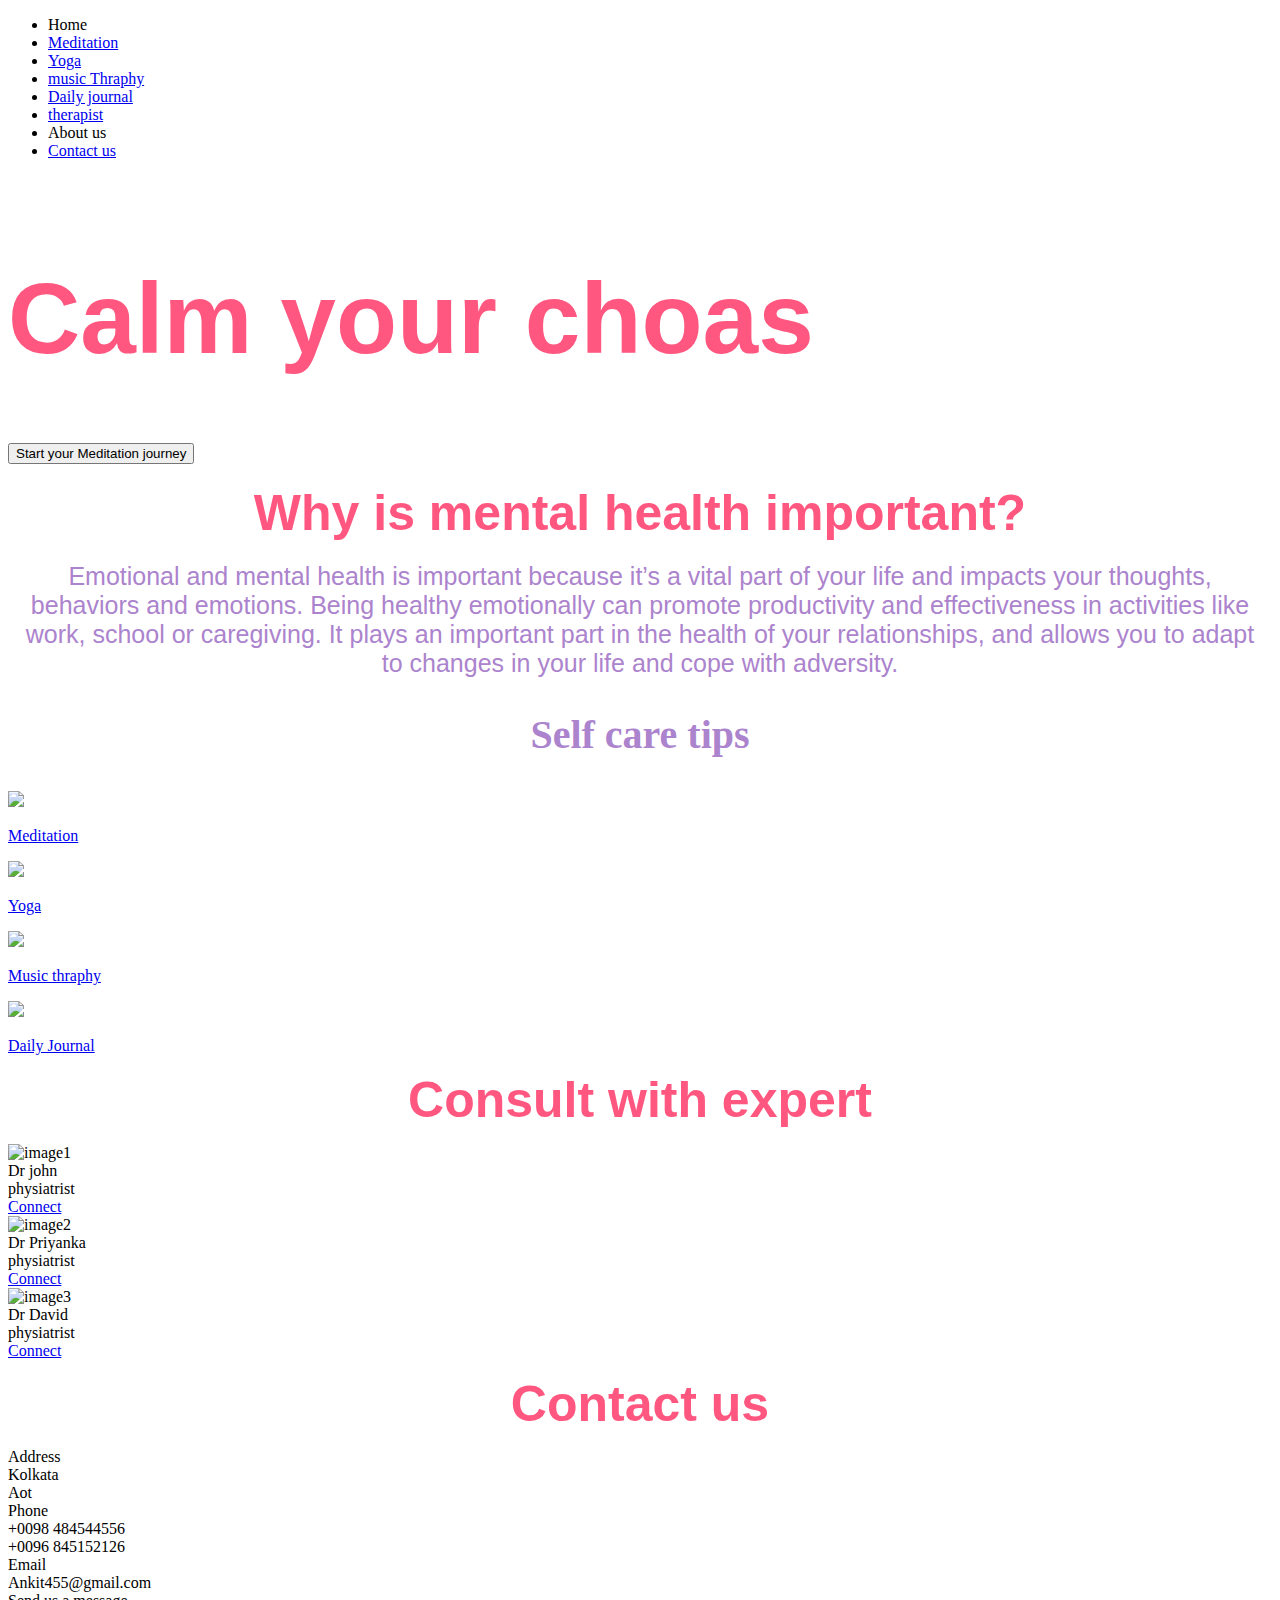
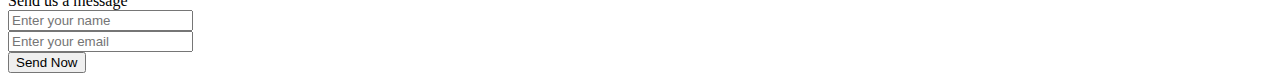
==== index.html @ 6239bb95 "Update index.html" ====
<!DOCTYPE html>
<html lang="en">
<head>
    <meta charset="UTF-8">
    <meta http-equiv="X-UA-Compatible" content="IE=edge">
    <meta name="viewport" content="width=device-width, initial-scale=1.0">
    <title>BeCalm</title>
    <link rel="stylesheet" href="style.css">
    <link rel="preconnect" href="https://fonts.googleapis.com">
</head>
<body>

  <div class="Container">
        <div class="head">
          <header class="header">
            <nav class="navbar">
              <ul class="main-nav">
                <li class="nav-item active">Home</li>
                <li class="nav-item"><a href="meditation.html">Meditation</a></li>
                <li class="nav-item"><a href="Yoga.html">Yoga</a></li>
                <li class="nav-item"><a href="musicThraphy.html">music Thraphy</a></li>
                <li class="nav-item"><a href="JournalPass.html">Daily journal</a></li>

                <li class="nav-item"><a href="#consult">therapist</a> </li>
                <li class="nav-item">About us</li>
                <li class="nav-item"><a href="#contact">Contact us</a></li>
    
              </ul>
              <div class="indicator"></div>
            </nav>
          </header>
        </div>
     
        <div class="banner">

            <div>
                <img id="calmGirl" src="Sport__leisure___meditating__meditation__woman__relax__yoga__practice__focus-removebg-preview.png" alt="">
            </div>
            <div class="tag">
                    <h1 style="font-family: 'Oswald', sans-serif;color:#FF577F;font-size: 100px;">Calm your choas</h1>
            </div>
            <div class="btn">
               <button class="buttonClass">Start your Meditation journey</button>
            </div>

          </div>
        

           <div class="aboutMentalHealth">

            <h2 style="text-align: center; font-family: 'Poppins', sans-serif;font-size: 50px;margin: 20px;color: #FF577F;">
                Why is mental health important? 
            </h2>
            <p style="text-align: center;margin: 15px;font-size: 25px;font-family: 'Poppins', sans-serif;color:#ac83cd;">Emotional and mental health is important because it’s a vital part of your life and impacts your thoughts, behaviors and emotions. Being healthy emotionally can promote productivity and effectiveness in activities like work, school or caregiving. It plays an important part in the health of your relationships, and allows you to adapt to changes in your life and cope with adversity.</p>
         </div>
           <h2 style="text-align: center;color:#ac83cd;font-size: 40px;">Self care tips</h2>
          <div class="tips">
            <div class="cards-list"> 
              


                <div class="card 1">
                  <div class="card_image"> <img src="644161b5ce15397473f2c4a49620ee8f.gif" /> </div>
                  <div class="card_title title-white">
                    <a href="meditation.html"><p>Meditation</p></a>
                 </div>
                </div>
                  <div class="card 2">
                  <div class="card_image">
                    <img src="image/yoga.gif" />
                    </div>
                  <div class="card_title title-white">
                    <a href="Yoga.html"><p>Yoga</p></a>
                  </div>
                 </div>
                
                <div class="card 3">
                  <div class="card_image">
                    <img src="image/icegif-209.gif" />
                  </div>
                  <div class="card_title">
                    <a href="musicThraphy.html"><p>Music thraphy</p></a>
                  </div>
                </div>
                  
                  <div class="card 4">
                  <div class="card_image">
                    <img src="giphy.gif" />
                    </div>
                  <div class="card_title title-black">
                    <a href="JournalPass.html"><p>Daily Journal</p></a>
                  </div>
                  </div>
                
                

           </div>

          </div>


  
   
  
  
  
   

 
       <h1 style="font-family: 'Oswald', sans-serif;color:#FF577F;font-size: 50px;margin: 15px;text-align: center;";>Consult with expert</h1>
       
       <div class="profile-container" id="consult">
        <div class="profile-card">
          <img src="man-character-face-avatar-glasses-260nw-562077406.webp" alt="image1" class="profile-icon" />
          <div class="profile-name">Dr john</div>
          <div class="profile-position">physiatrist</div>
          <a href="#" class="button">Connect</a>
        </div>
        <div class="profile-card">
          <img src="1000_F_279669366_Lk12QalYQKMczLEa4ySjhaLtx1M2u7e6.jpg" alt="image2" class="profile-icon" />
          <div class="profile-name">Dr Priyanka</div>
          <div class="profile-position">physiatrist</div>
          <a href="#" class="button">Connect</a>
        </div>
        <div class="profile-card">
          <img src="download.jpeg" alt="image3" class="profile-icon" />
          <div class="profile-name">Dr David</div>
          <div class="profile-position">physiatrist</div>
          <a href="#" class="button">Connect</a>
        </div>
   </div>  
      


       <h1 style="font-family: 'Oswald', sans-serif;color:#FF577F;font-size: 50px;margin: 15px;text-align: center;";>Contact us</h1>
       

      
           
         <div class="container" id="contact">
           <div class="content">
             <div class="left-side">
               <div class="address details">
                 <i class="fas fa-map-marker-alt"></i>
                 <div class="topic">Address</div>
                 <div class="text-one">Kolkata</div>
                 <div class="text-two">Aot</div>
               </div>
               <div class="phone details">
                 <i class="fas fa-phone-alt"></i>
                 <div class="topic">Phone</div>
                 <div class="text-one">+0098 484544556</div>
                 <div class="text-two">+0096 845152126</div>
               </div>
               <div class="email details">
                 <i class="fas fa-envelope"></i>
                 <div class="topic">Email</div>
                 <div class="text-one">Ankit455@gmail.com</div>
                 
               </div>
             </div>
             <div class="right-side">
               <div class="topic-text">Send us a message</div>
              
             <form action="#">
               <div class="input-box">
                 <input type="text" placeholder="Enter your name">
               </div>
               <div class="input-box">
                 <input type="text" placeholder="Enter your email">
               </div>
               <div class="input-box message-box">
                 
               </div>
               <div class="button">
                 <input type="button" value="Send Now" >
               </div>
             </form>
           </div>
           </div>
         </div>
       
       
       
      
   
  </div> 
  
  


    
    
</body>
</html>
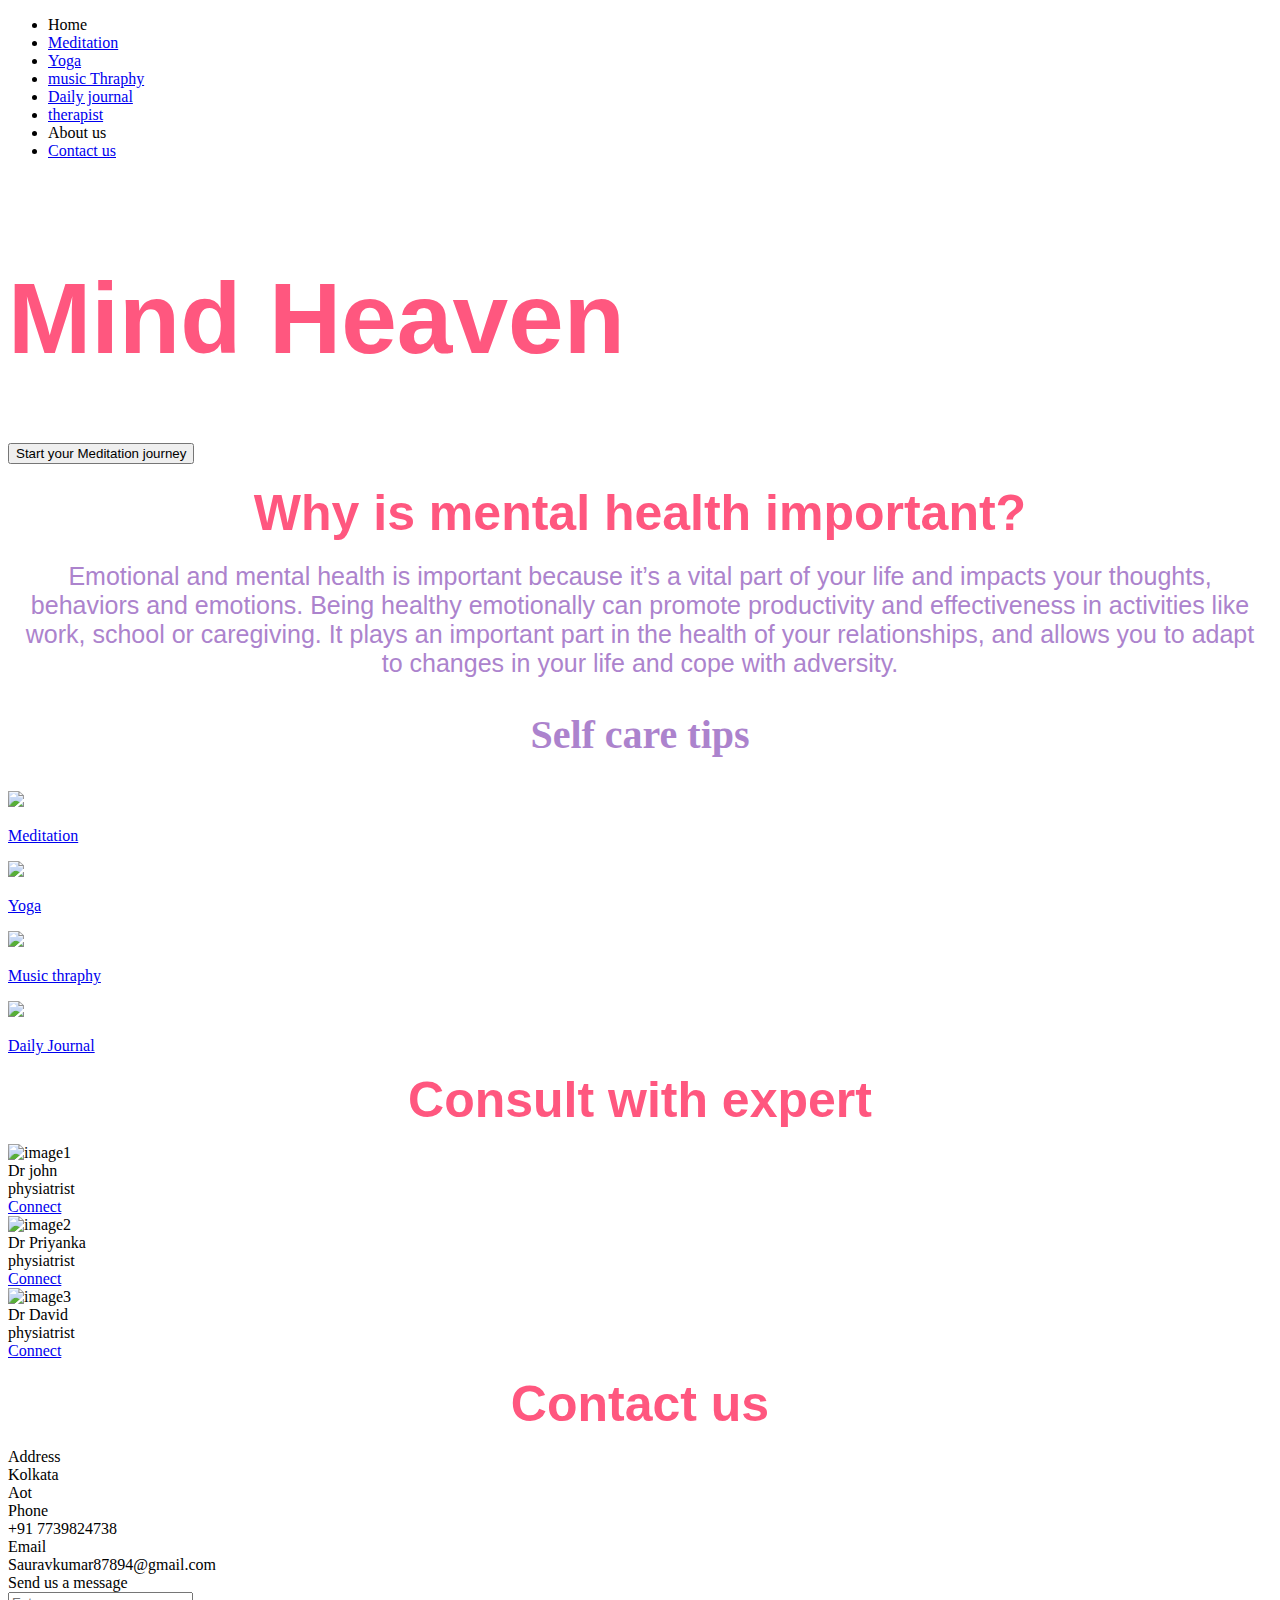
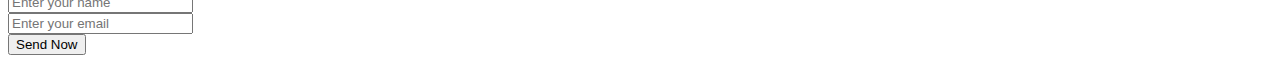
==== commit bb9fd182: "Update index.html" ====
--- a/index.html
+++ b/index.html
@@ -37,7 +37,7 @@
                 <img id="calmGirl" src="Sport__leisure___meditating__meditation__woman__relax__yoga__practice__focus-removebg-preview.png" alt="">
             </div>
             <div class="tag">
-                    <h1 style="font-family: 'Oswald', sans-serif;color:#FF577F;font-size: 100px;">Calm your choas</h1>
+                    <h1 style="font-family: 'Oswald', sans-serif;color:#FF577F;font-size: 100px;">Mind Heaven</h1>
             </div>
             <div class="btn">
                <button class="buttonClass">Start your Meditation journey</button>
@@ -67,7 +67,7 @@
                 </div>
                   <div class="card 2">
                   <div class="card_image">
-                    <img src="image/yoga.gif" />
+                    <img src="yoga.gif" />
                     </div>
                   <div class="card_title title-white">
                     <a href="Yoga.html"><p>Yoga</p></a>
@@ -76,7 +76,7 @@
                 
                 <div class="card 3">
                   <div class="card_image">
-                    <img src="image/icegif-209.gif" />
+                    <img src="icegif-209.gif" />
                   </div>
                   <div class="card_title">
                     <a href="musicThraphy.html"><p>Music thraphy</p></a>
@@ -149,13 +149,12 @@
                <div class="phone details">
                  <i class="fas fa-phone-alt"></i>
                  <div class="topic">Phone</div>
-                 <div class="text-one">+0098 484544556</div>
-                 <div class="text-two">+0096 845152126</div>
+                 <div class="text-one">+91 7739824738</div>
                </div>
                <div class="email details">
                  <i class="fas fa-envelope"></i>
                  <div class="topic">Email</div>
-                 <div class="text-one">Ankit455@gmail.com</div>
+                 <div class="text-one">Sauravkumar87894@gmail.com</div>
                  
                </div>
              </div>
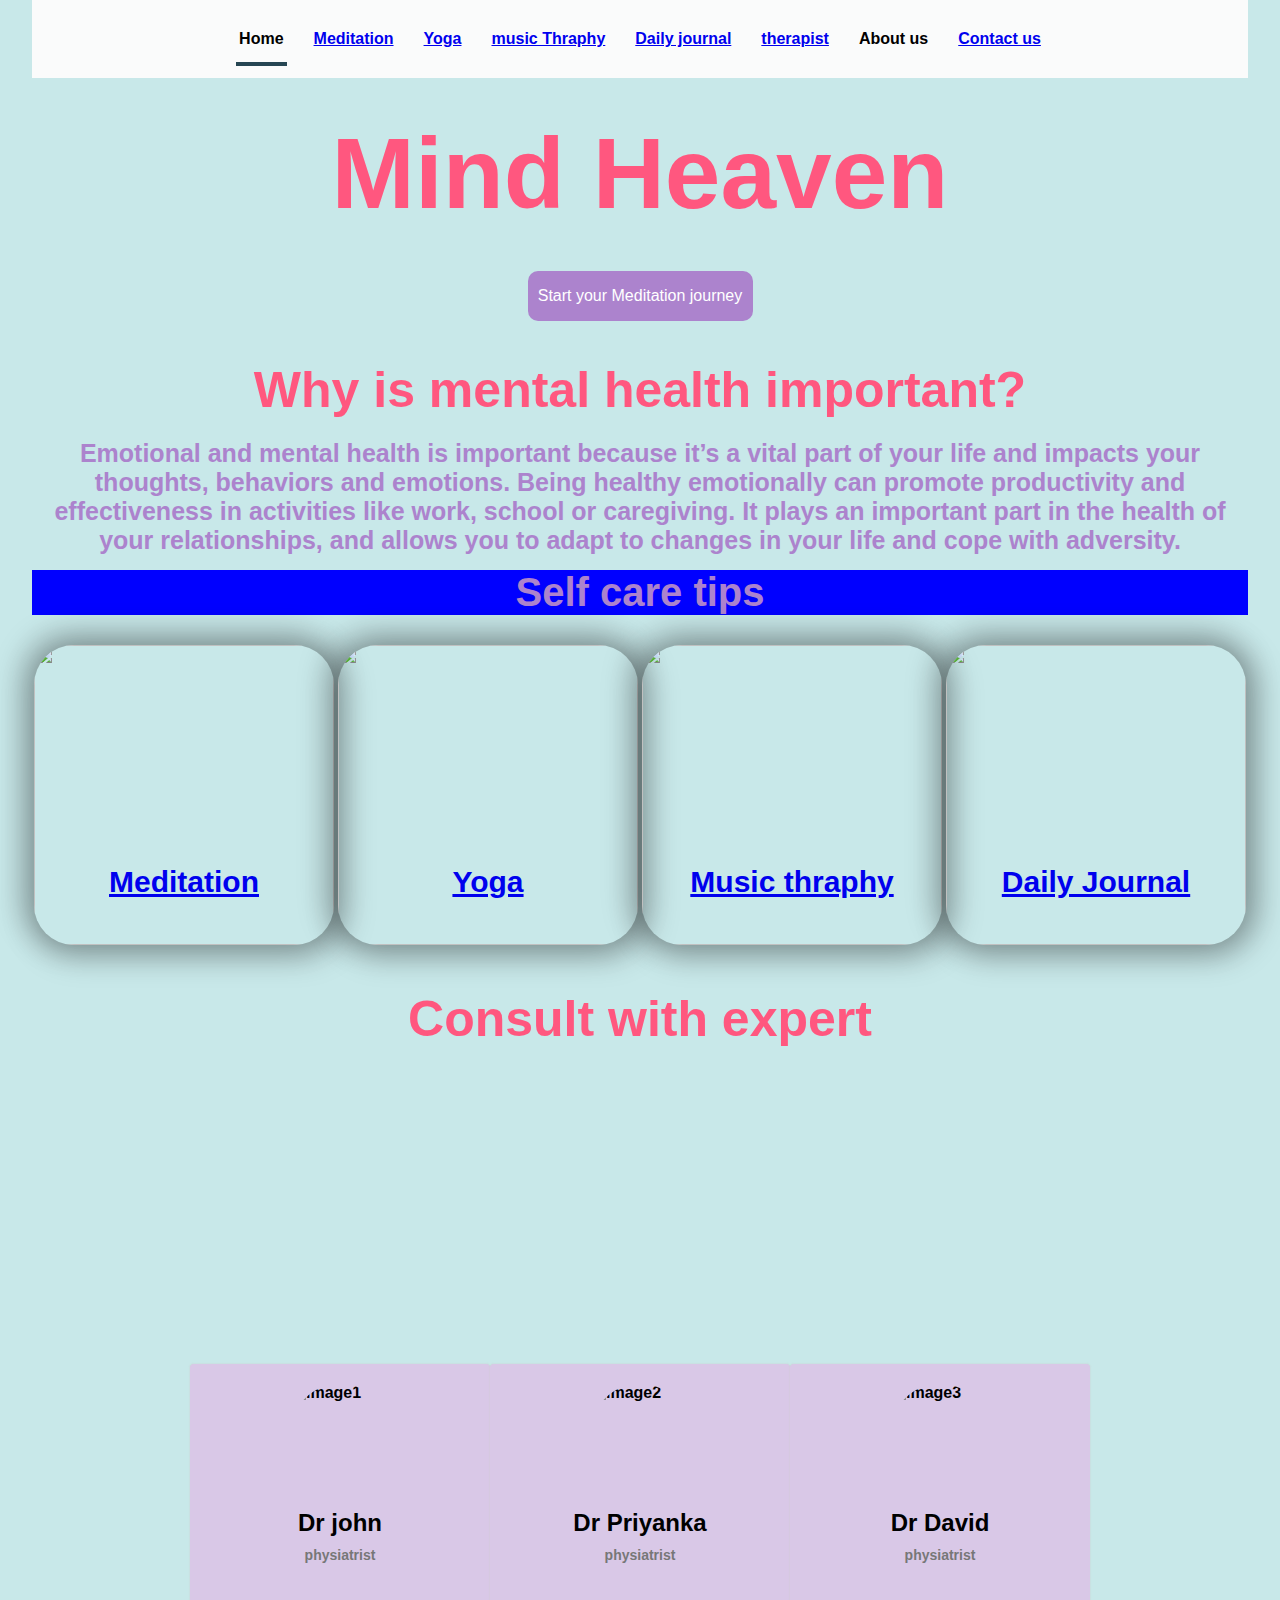
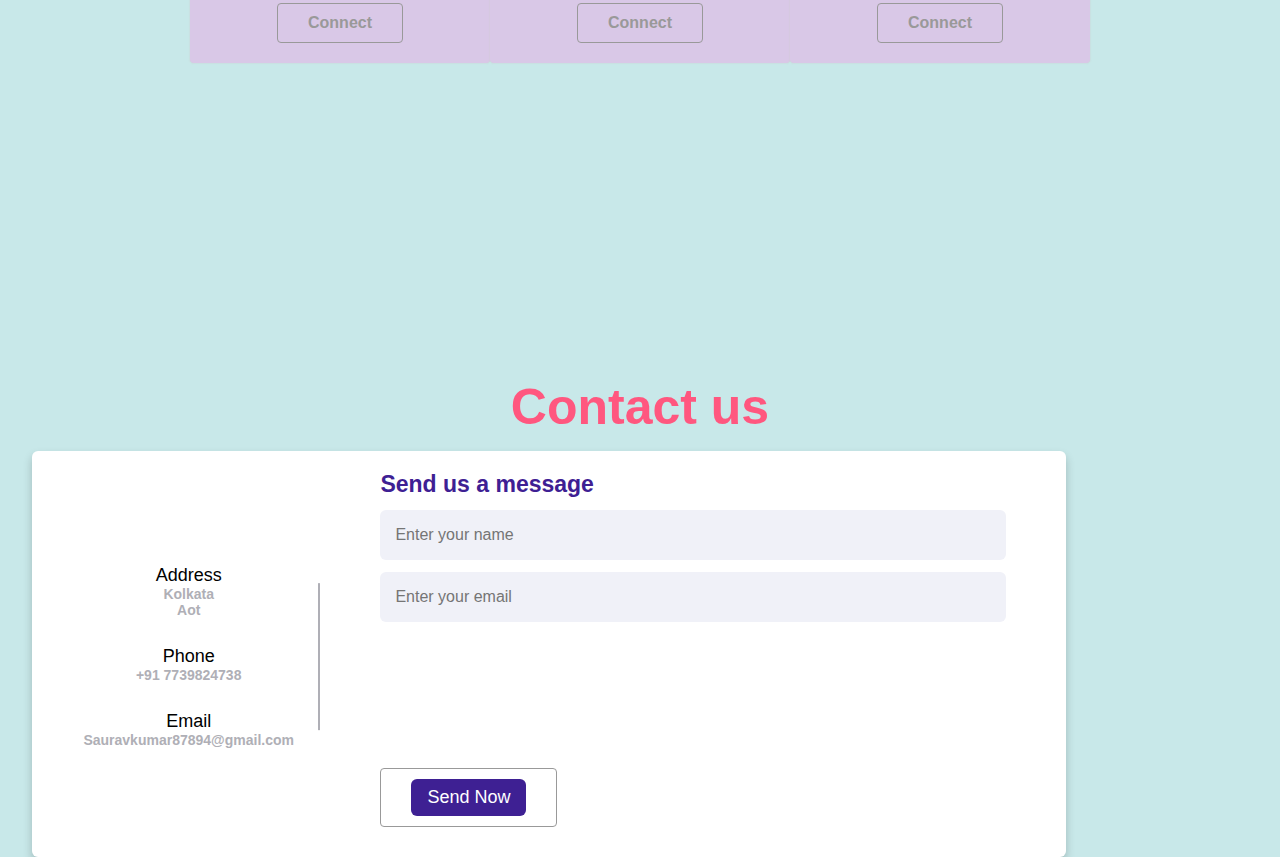
==== commit 6a1b4fc7: "Update index.html" ====
--- a/index.html
+++ b/index.html
@@ -53,7 +53,7 @@
             </h2>
             <p style="text-align: center;margin: 15px;font-size: 25px;font-family: 'Poppins', sans-serif;color:#ac83cd;">Emotional and mental health is important because it’s a vital part of your life and impacts your thoughts, behaviors and emotions. Being healthy emotionally can promote productivity and effectiveness in activities like work, school or caregiving. It plays an important part in the health of your relationships, and allows you to adapt to changes in your life and cope with adversity.</p>
          </div>
-           <h2 style="text-align: center;color:#ac83cd;font-size: 40px;">Self care tips</h2>
+           <h2 style="text-align: center;color:#ac83cd;font-size: 40px;  background-color: blue;">Self care tips</h2>
           <div class="tips">
             <div class="cards-list"> 
               
--- a/style.css
+++ b/style.css
@@ -0,0 +1,423 @@
+*{
+    margin: 0;
+    padding: 0;
+    box-sizing: border-box;
+}
+
+body{
+   background-color: white;
+    
+}
+
+.Container{
+    width: 95vw;
+    height: 100vh;
+    margin: 10px;
+   
+}
+
+
+
+
+
+.banner{
+    display: flex;
+    flex-direction: column;
+    align-items: center;
+    justify-content: center;
+    row-gap: 20px;
+    
+}
+
+
+.buttonClass {
+    height: 50px;
+    background-color:#ac83cd;
+    border: none;
+    width: 225px;
+    margin: 20px;
+    border-radius: 10px;
+    color: white;
+    font-size: medium;
+    padding: 10px;
+
+  }
+  
+  .buttonClass:hover {
+    background: rgba(74, 144, 226, 1)
+
+  }
+  
+  .cards-list {
+    z-index: 0;
+    width: 100%;
+    display: flex;
+    justify-content: space-around;
+    flex-wrap: wrap;
+    flex-direction: row;
+  }
+  
+  .card {
+    margin: 30px auto;
+    width: 300px;
+    height: 300px;
+    border-radius: 40px;
+  box-shadow: 5px 5px 30px 7px rgba(0,0,0,0.25), -5px -5px 30px 7px rgba(0,0,0,0.22);
+    cursor: pointer;
+    transition: 0.4s;
+  }
+  
+  .card .card_image {
+    width: inherit;
+    height: inherit;
+    border-radius: 40px;
+  }
+  
+  .card .card_image img {
+    width: inherit;
+    height: inherit;
+    border-radius: 40px;
+    object-fit: cover;
+  }
+  
+  .card .card_title {
+    text-align: center;
+    border-radius: 0px 0px 40px 40px;
+    font-family: sans-serif;
+    font-weight: bold;
+    font-size: 30px;
+    margin-top: -80px;
+    height: 40px;
+  }
+  
+  .card:hover {
+    transform: scale(0.9, 0.9);
+    box-shadow: 5px 5px 30px 15px rgba(0,0,0,0.25), 
+      -5px -5px 30px 15px rgba(0,0,0,0.22);
+  }
+  
+  .title-white {
+    color: white;
+  }
+  
+  .title-black {
+    color: black;
+  }
+  
+  @media all and (max-width: 500px) {
+    .card-list {
+      /* On small screens, we are no longer using row direction but column */
+      flex-direction: column;
+    }
+  }
+  
+  .profile-container {
+    display: flex;
+    align-items: center;
+    justify-content: center;
+    height: 100vh;
+    margin: 0 30px;
+}
+
+.profile-card {
+    flex: 1 1 30%;
+    max-width: 300px;
+    background:#d9c8e7;
+    padding: 20px 60px;
+    display: flex;
+    flex-direction: column;
+    align-items: center;
+    border-radius: 4px;
+    box-shadow: 0 0 2px 0 #ccc;
+    transition: .3s;
+}
+
+.profile-card:hover {
+    transform: scale(1.1);
+    box-shadow: 0 0 25px -5px #ccc;
+}
+
+.profile-icon {
+    height: 100px;
+    width: 100px;
+    object-fit: cover;
+    border-radius: 50%;
+}
+
+.profile-name {
+    font-size: 24px;
+    font-weight: bold;
+    margin: 25px 0 10px 0;
+}
+
+.profile-position {
+    font-size: 14px;
+    color: #777;
+}
+
+.button {
+    margin: 40px 0 0 0;
+    padding: 10px 30px;
+    color: #999;
+    text-decoration: none;
+    border: 1px solid #999;
+    border-radius: 4px;
+}
+
+.button:hover {
+    color: #fff;
+    background: #748dff;
+    border: 1px solid #748dff;
+}
+
+@media screen and (max-width: 1000px) {
+    .profile-name {
+        font-size: 18px;
+    }
+}
+
+@media screen and (max-width: 800px) {
+    .profile-card {
+        padding: 20px 15px;
+    }
+
+    .profile-name {
+        font-size: 16px;
+    }
+}
+  
+*,
+*::after,
+*::before {
+  padding: 0;
+  margin: 0;
+  box-sizing: border-box;
+}
+@import url("https://fonts.googleapis.com/css2?family=Roboto:wght@400;700&display=swap");
+body {
+  display: grid;
+  height: 100vh;
+  font-family: "Roboto", sans-serif;
+  font-weight: 700;
+  background-color: #ecf0f1;
+}
+ul {
+  list-style: none;
+}
+.header {
+  display: flex;
+  justify-content: center;
+  align-items: center;
+  width: 100%;
+  margin: auto;
+  padding: 20px;
+  background-color: #fafbfb;
+}
+.navbar {
+  position: relative;
+  cursor: pointer;
+  transition: all 0.3s ease-in-out;
+}
+.main-nav {
+  display: flex;
+  margin: auto;
+  gap: 10px;
+}
+.nav-item {
+  padding: 10px;
+  transition: all 0.3s ease-in-out;
+  z-index: 10;
+  white-space: nowrap;
+}
+.indicator {
+  position: absolute;
+  top: 0;
+  left: 0;
+  width: 0;
+  height: 100%;
+  transition: all 0.3s ease-in-out;
+  border-radius: 8px;
+  transform: scaleX(0);
+}
+.main-nav:hover ~ .indicator {
+  transform: scaleX(1);
+}
+.active {
+  position: relative;
+  --bc: #264653;
+}
+.active::after {
+  content: "";
+  position: absolute;
+  bottom: -8px;
+  left: 10%;
+  width: 80%;
+  height: 4px;
+  background-color: var(--bc);
+  animation: fade 300ms ease-in-out forwards;
+}
+
+@keyframes fade {
+  0% {
+    opacity: 0;
+  }
+  100% {
+    opacity: 1;
+  }
+}
+
+
+/* Google Font CDN Link */
+@import url('https://fonts.googleapis.com/css2?family=Poppins:wght@200;300;400;500;600;700&display=swap');
+*{
+  margin: 0;
+  padding: 0;
+  box-sizing: border-box;
+  font-family: "Poppins" , sans-serif;
+}
+body{
+  min-height: 100vh;
+  width: 100%;
+  background: #c8e8e9;
+  display: flex;
+  align-items: center;
+  justify-content: center;
+}
+.container{
+  width: 85%;
+  background: #fff;
+  border-radius: 6px;
+  padding: 20px 60px 30px 40px;
+  box-shadow: 0 5px 10px rgba(0, 0, 0, 0.2);
+}
+.container .content{
+  display: flex;
+  align-items: center;
+  justify-content: space-between;
+}
+.container .content .left-side{
+  width: 25%;
+  height: 100%;
+  display: flex;
+  flex-direction: column;
+  align-items: center;
+  justify-content: center;
+  margin-top: 15px;
+  position: relative;
+}
+.content .left-side::before{
+  content: '';
+  position: absolute;
+  height: 70%;
+  width: 2px;
+  right: -15px;
+  top: 50%;
+  transform: translateY(-50%);
+  background: #afafb6;
+}
+.content .left-side .details{
+  margin: 14px;
+  text-align: center;
+}
+.content .left-side .details i{
+  font-size: 30px;
+  color: #3e2093;
+  margin-bottom: 10px;
+}
+.content .left-side .details .topic{
+  font-size: 18px;
+  font-weight: 500;
+}
+.content .left-side .details .text-one,
+.content .left-side .details .text-two{
+  font-size: 14px;
+  color: #afafb6;
+}
+.container .content .right-side{
+  width: 75%;
+  margin-left: 75px;
+}
+.content .right-side .topic-text{
+  font-size: 23px;
+  font-weight: 600;
+  color: #3e2093;
+}
+.right-side .input-box{
+  height: 50px;
+  width: 100%;
+  margin: 12px 0;
+}
+.right-side .input-box input,
+.right-side .input-box textarea{
+  height: 100%;
+  width: 100%;
+  border: none;
+  outline: none;
+  font-size: 16px;
+  background: #F0F1F8;
+  border-radius: 6px;
+  padding: 0 15px;
+  resize: none;
+}
+.right-side .message-box{
+  min-height: 110px;
+}
+.right-side .input-box textarea{
+  padding-top: 6px;
+}
+.right-side .button{
+  display: inline-block;
+  margin-top: 12px;
+}
+.right-side .button input[type="button"]{
+  color: #fff;
+  font-size: 18px;
+  outline: none;
+  border: none;
+  padding: 8px 16px;
+  border-radius: 6px;
+  background: #3e2093;
+  cursor: pointer;
+  transition: all 0.3s ease;
+}
+.button input[type="button"]:hover{
+  background: #5029bc;
+}
+
+@media (max-width: 950px) {
+  .container{
+    width: 90%;
+    padding: 30px 40px 40px 35px ;
+  }
+  .container .content .right-side{
+   width: 75%;
+   margin-left: 55px;
+}
+}
+@media (max-width: 820px) {
+  .container{
+    margin: 40px 0;
+    height: 100%;
+  }
+  .container .content{
+    flex-direction: column-reverse;
+  }
+ .container .content .left-side{
+   width: 100%;
+   flex-direction: row;
+   margin-top: 40px;
+   justify-content: center;
+   flex-wrap: wrap;
+ }
+ .container .content .left-side::before{
+   display: none;
+ }
+ .container .content .right-side{
+   width: 100%;
+   margin-left: 0;
+ }
+}
+
+
+
+
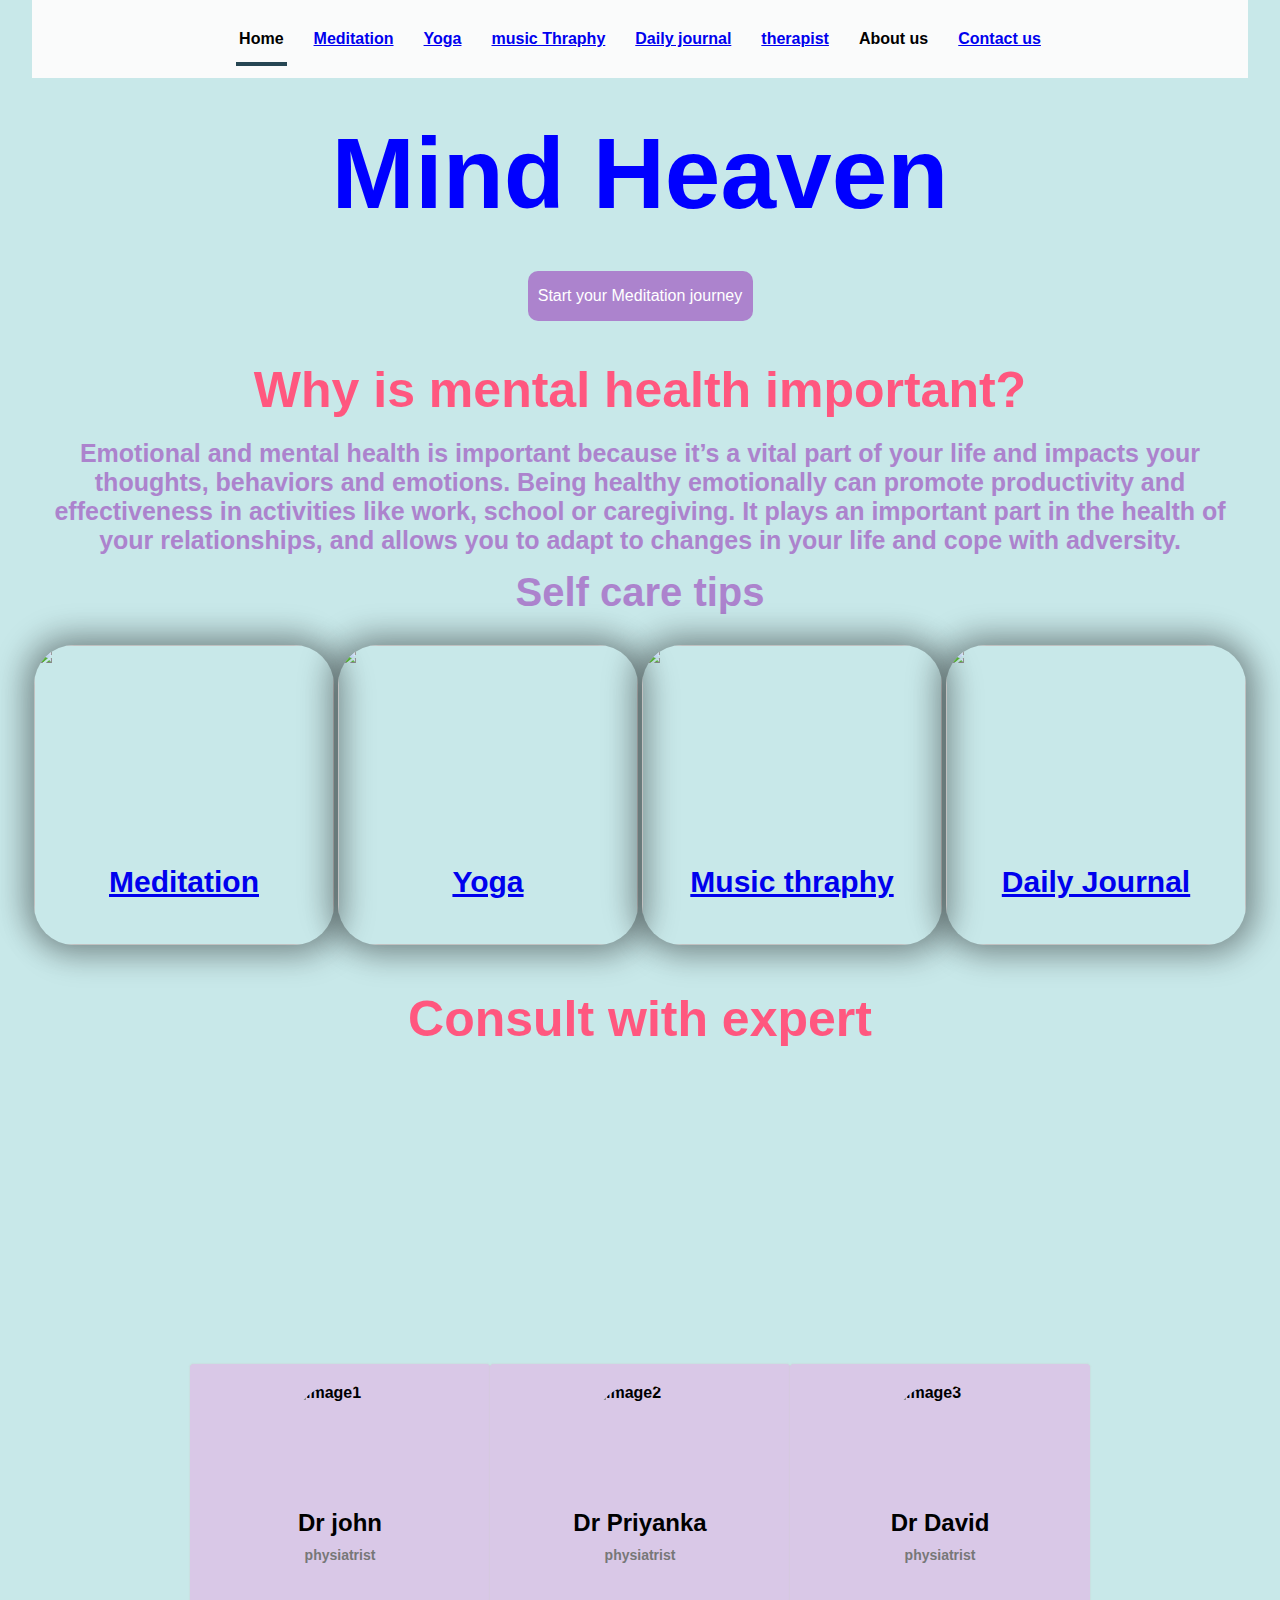
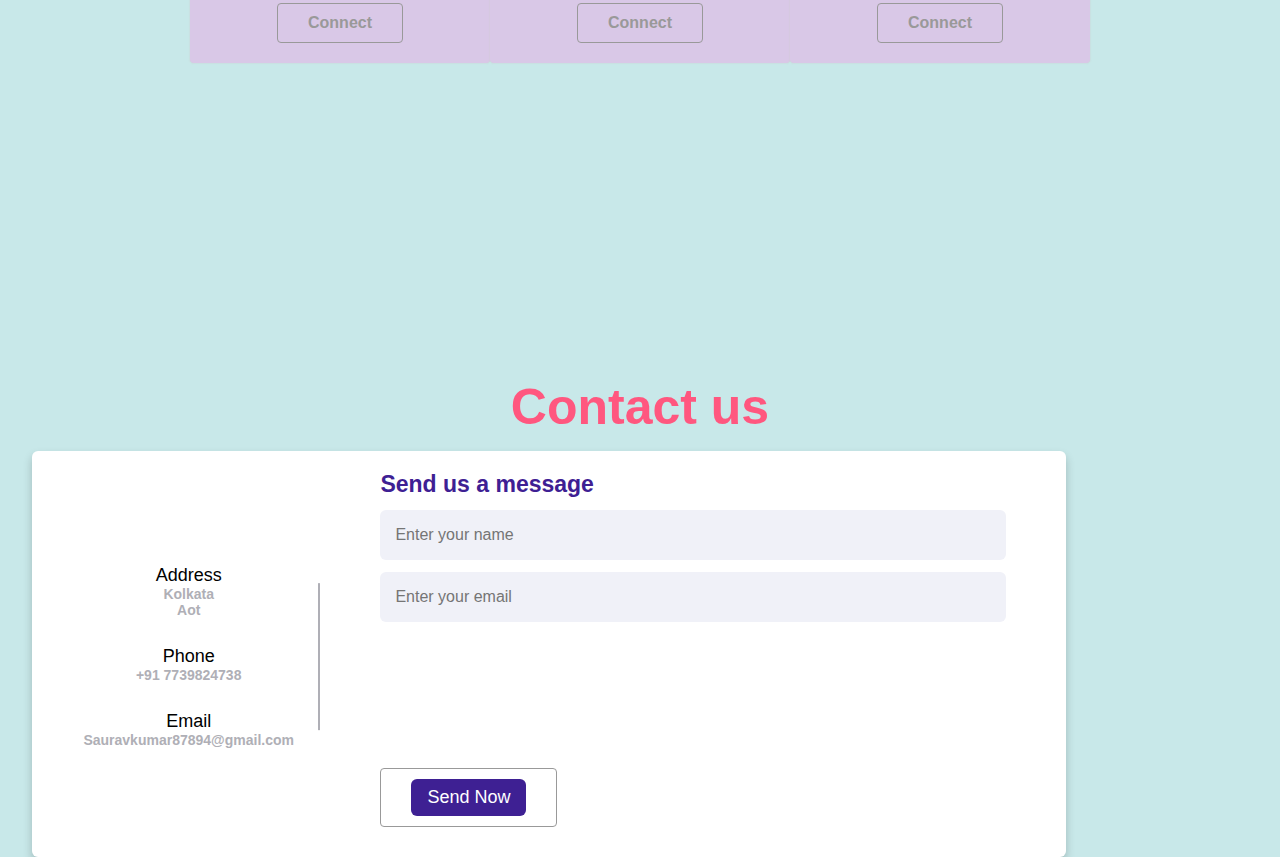
==== commit aabb1360: "Update index.html" ====
--- a/index.html
+++ b/index.html
@@ -37,7 +37,7 @@
                 <img id="calmGirl" src="Sport__leisure___meditating__meditation__woman__relax__yoga__practice__focus-removebg-preview.png" alt="">
             </div>
             <div class="tag">
-                    <h1 style="font-family: 'Oswald', sans-serif;color:#FF577F;font-size: 100px;">Mind Heaven</h1>
+                    <h1 style="font-family: 'Oswald', sans-serif;color:#FF577F;font-size: 100px;color: blue;">Mind Heaven</h1>
             </div>
             <div class="btn">
                <button class="buttonClass">Start your Meditation journey</button>
@@ -53,7 +53,7 @@
             </h2>
             <p style="text-align: center;margin: 15px;font-size: 25px;font-family: 'Poppins', sans-serif;color:#ac83cd;">Emotional and mental health is important because it’s a vital part of your life and impacts your thoughts, behaviors and emotions. Being healthy emotionally can promote productivity and effectiveness in activities like work, school or caregiving. It plays an important part in the health of your relationships, and allows you to adapt to changes in your life and cope with adversity.</p>
          </div>
-           <h2 style="text-align: center;color:#ac83cd;font-size: 40px;  background-color: blue;">Self care tips</h2>
+           <h2 style="text-align: center;color:#ac83cd;font-size: 40px;">Self care tips</h2>
           <div class="tips">
             <div class="cards-list"> 
               
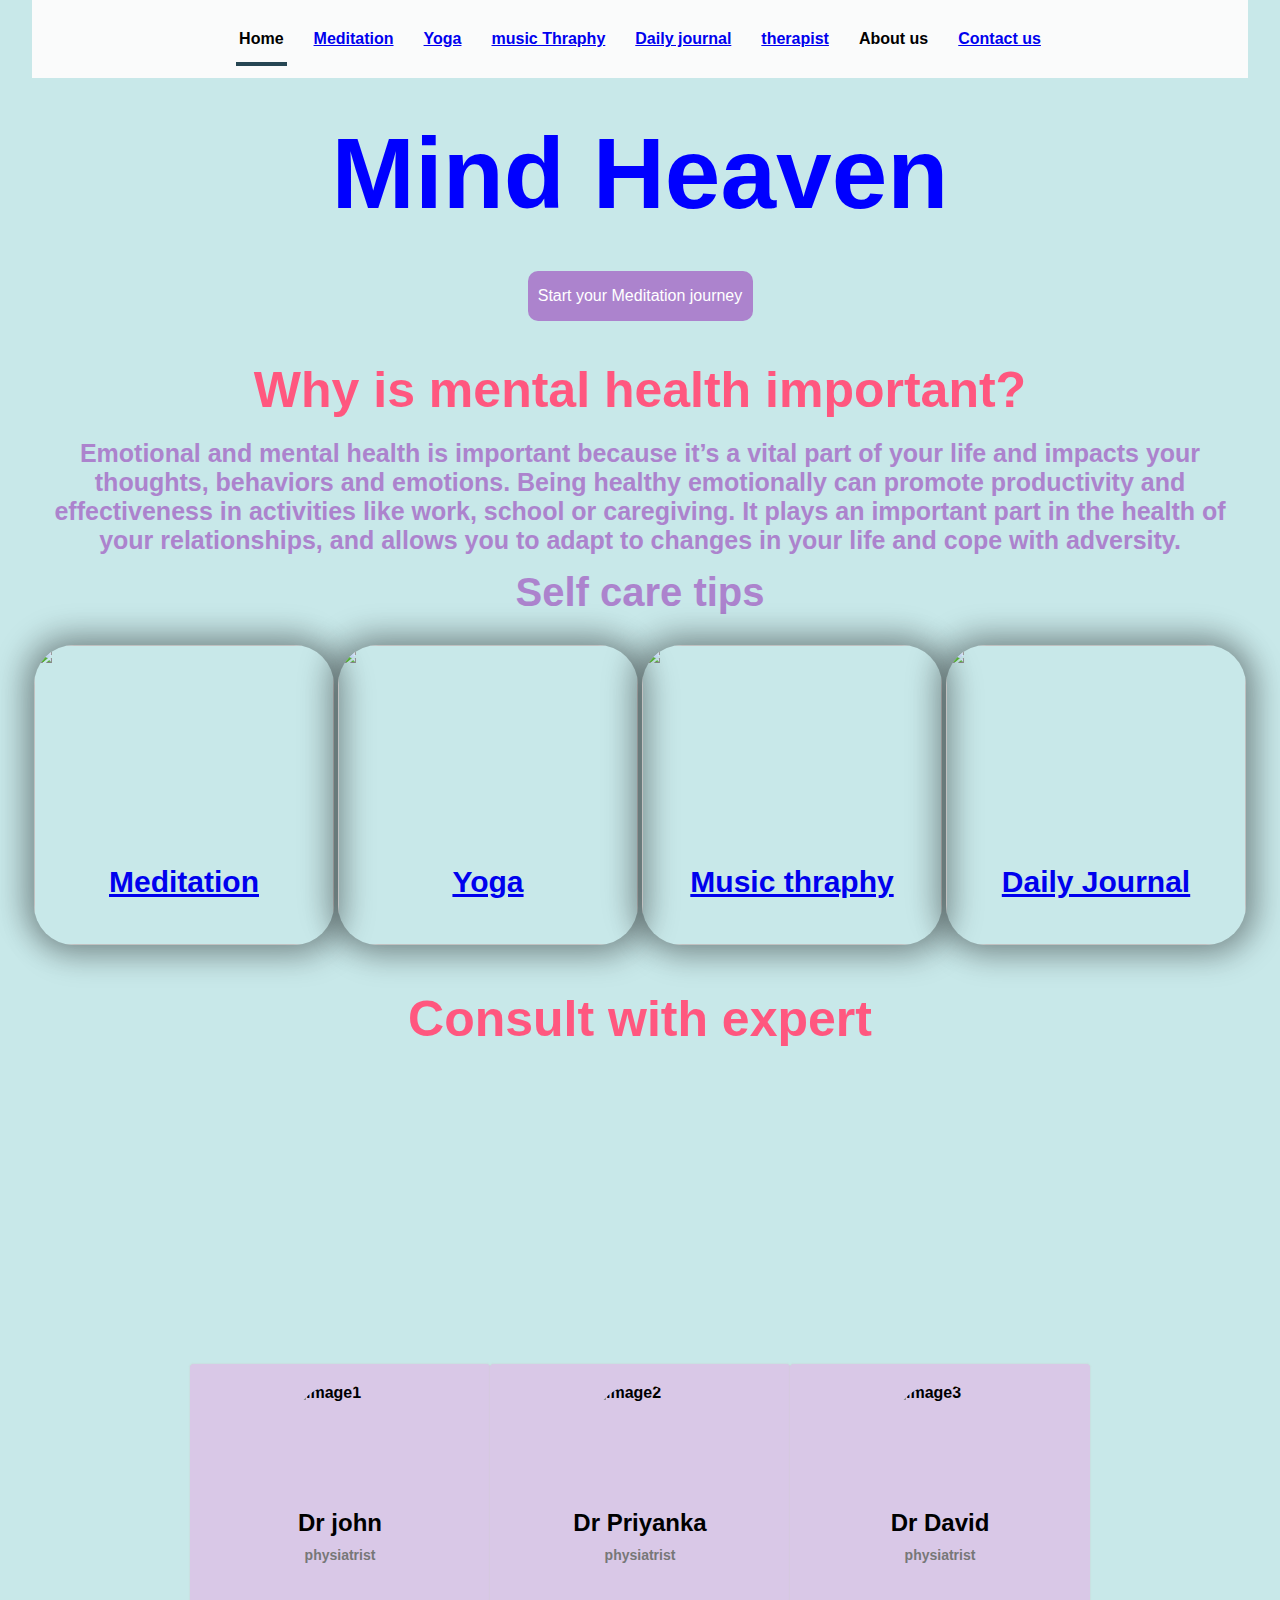
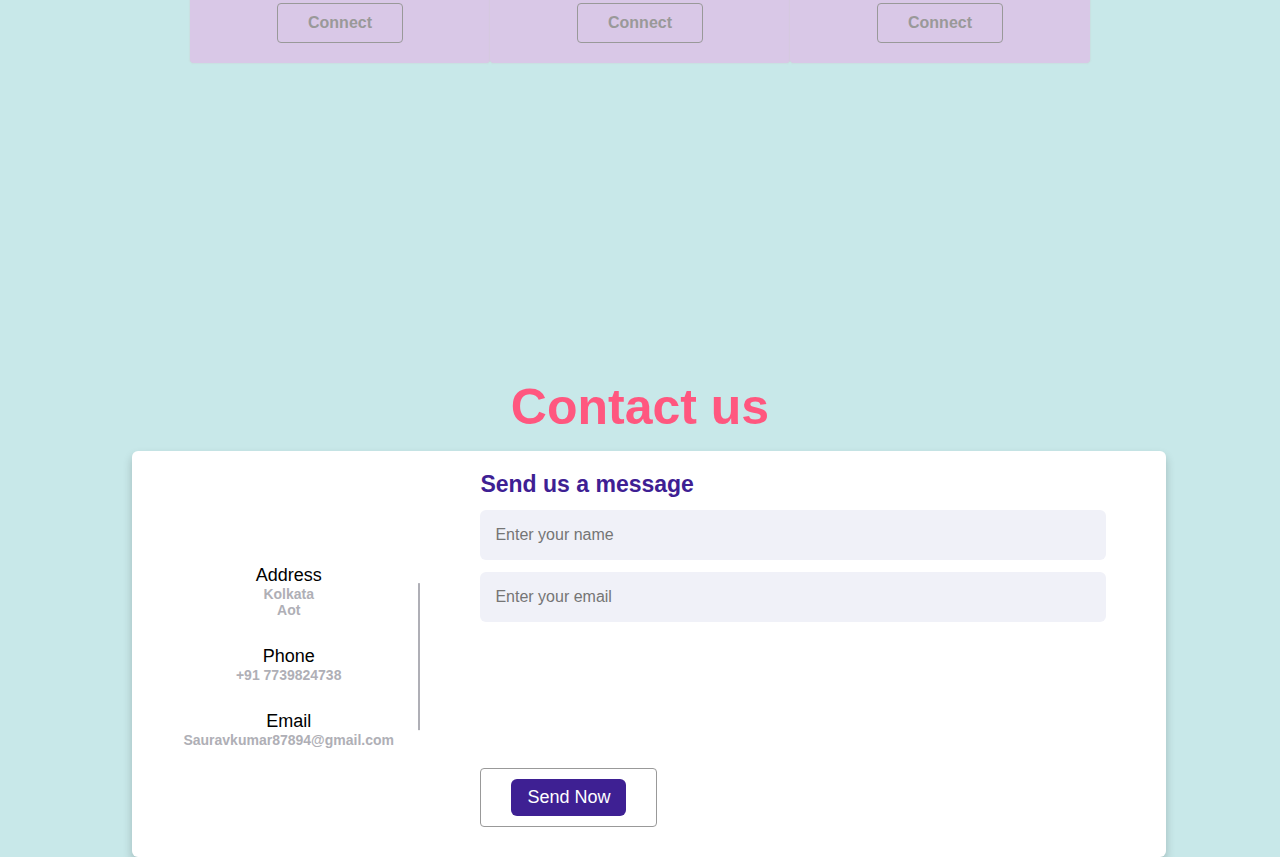
==== commit 75bb5b20: "Update index.html" ====
--- a/index.html
+++ b/index.html
@@ -137,7 +137,7 @@
 
       
            
-         <div class="container" id="contact">
+         <div class="container" id="contact" style="position:relative;left:100px;" >
            <div class="content">
              <div class="left-side">
                <div class="address details">
--- a/style.css
+++ b/style.css
@@ -17,6 +17,10 @@
 }
 
 
+#contact{
+    position:relative;
+    left:150px;
+}
 
 
 
